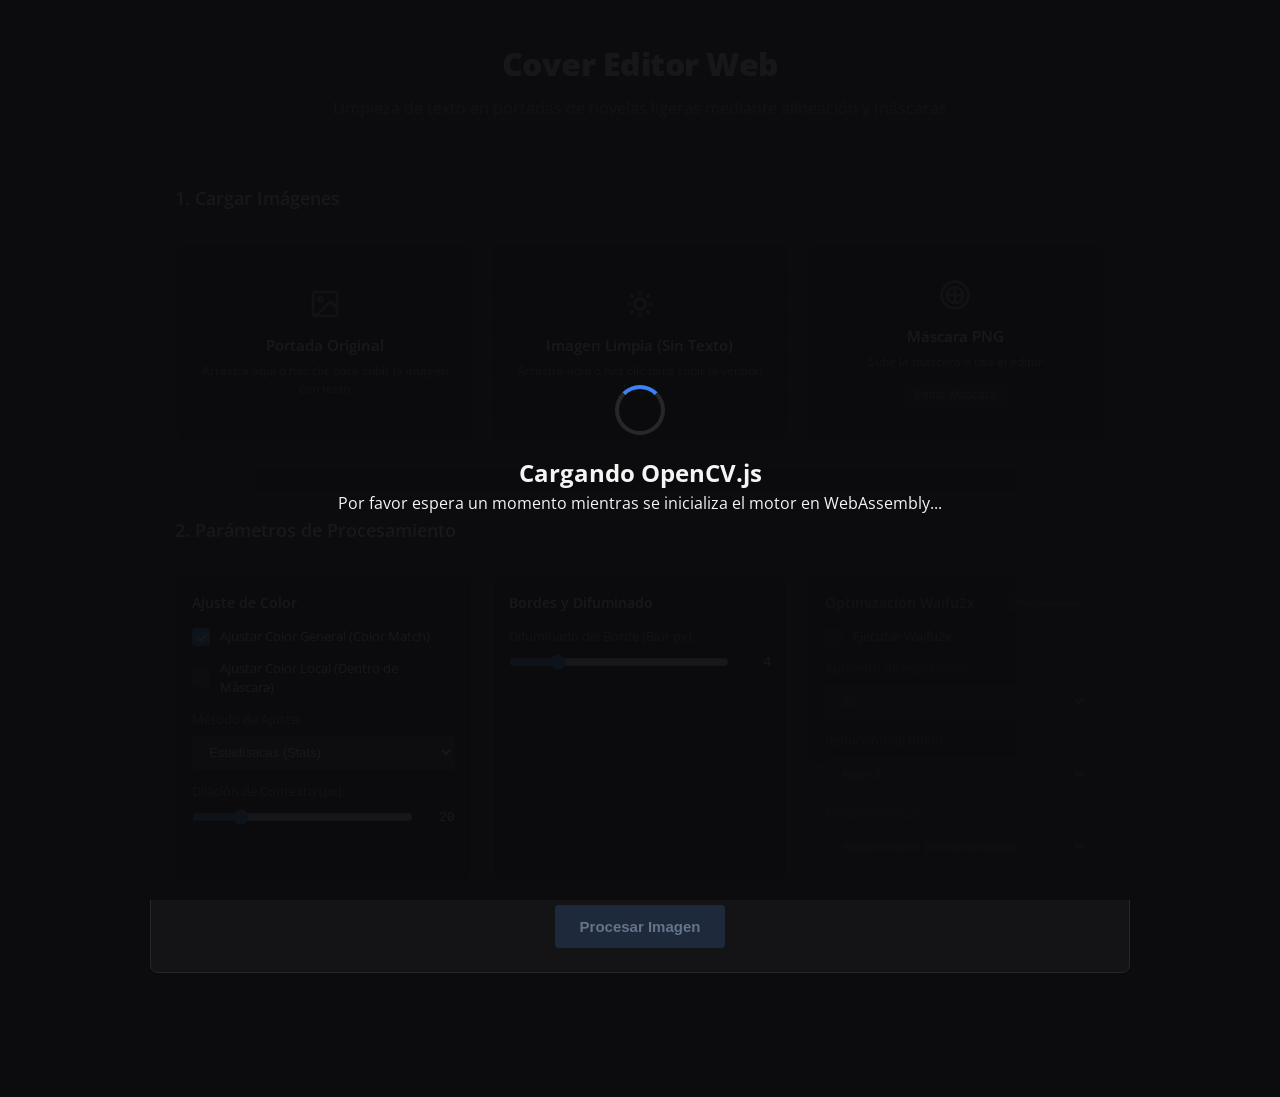
==== index.html @ 7780f663 "Se crea versión web de la herramienta" ====
<!DOCTYPE html>
<html lang="es">
<head>
    <meta charset="UTF-8">
    <meta name="viewport" content="width=device-width, initial-scale=1.0">
    <title>Cover Editor - Limpiador de Portadas</title>
    <link rel="preconnect" href="https://fonts.googleapis.com">
    <link rel="preconnect" href="https://fonts.gstatic.com" crossorigin>
    <link href="https://fonts.googleapis.com/css2?family=Open+Sans:wght@300;400;500;600;700;800&display=swap" rel="stylesheet">
    <link rel="stylesheet" href="style.css">
</head>
<body>
    <!-- Pantalla de Carga de OpenCV.js -->
    <div id="loading-overlay" class="overlay">
        <div class="loader-content">
            <div class="spinner"></div>
            <h2>Cargando OpenCV.js</h2>
            <p>Por favor espera un momento mientras se inicializa el motor en WebAssembly...</p>
        </div>
    </div>

    <!-- Contenedor Principal -->
    <div class="main-container">
        <header>
            <h1>Cover Editor Web</h1>
            <p class="subtitle">Limpieza de texto en portadas de novelas ligeras mediante alineación y máscaras</p>
        </header>

        <!-- Sección de Entrada: Archivos -->
        <section class="section card">
            <h2 class="section-title">1. Cargar Imágenes</h2>
            <div class="dropzones-container">
                <!-- Dropzone Cover Original -->
                <div class="dropzone" id="dz-cover">
                    <input type="file" id="input-cover" accept="image/*" class="file-input">
                    <div class="dz-message">
                        <span class="icon">
                            <svg class="svg-icon"><use href="/icons.svg#icon-cover"></use></svg>
                        </span>
                        <h3>Portada Original</h3>
                        <p>Arrastra aquí o haz clic para subir la imagen con texto</p>
                    </div>
                    <div class="dz-preview" id="preview-cover"></div>
                    <button type="button" class="btn-remove-file" title="Eliminar imagen" style="display: none;">
                        <svg class="svg-icon-sm"><use href="/icons.svg#icon-trash"></use></svg>
                    </button>
                </div>

                <!-- Dropzone Imagen Limpia -->
                <div class="dropzone" id="dz-clean">
                    <input type="file" id="input-clean" accept="image/*" class="file-input">
                    <div class="dz-message">
                        <span class="icon">
                            <svg class="svg-icon"><use href="/icons.svg#icon-clean"></use></svg>
                        </span>
                        <h3>Imagen Limpia (Sin Texto)</h3>
                        <p>Arrastra aquí o haz clic para subir la versión limpia</p>
                    </div>
                    <div class="dz-preview" id="preview-clean"></div>
                    <button type="button" class="btn-remove-file" title="Eliminar imagen" style="display: none;">
                        <svg class="svg-icon-sm"><use href="/icons.svg#icon-trash"></use></svg>
                    </button>
                </div>

                <!-- Dropzone Máscara -->
                <div class="dropzone" id="dz-mask">
                    <input type="file" id="input-mask" accept="image/*" class="file-input">
                    <div class="dz-message">
                        <span class="icon">
                            <svg class="svg-icon"><use href="/icons.svg#icon-mask"></use></svg>
                        </span>
                        <h3>Máscara PNG</h3>
                        <p>Sube la máscara o usa el editor</p>
                        <button type="button" id="btn-paint-mask" class="btn btn-secondary btn-sm" disabled>Pintar Máscara</button>
                    </div>
                    <div class="dz-preview" id="preview-mask"></div>
                    <button type="button" class="btn-remove-file" title="Eliminar máscara" style="display: none;">
                        <svg class="svg-icon-sm"><use href="/icons.svg#icon-trash"></use></svg>
                    </button>
                </div>
            </div>
        </section>

        <!-- Sección de Parámetros -->
        <section class="section card">
            <h2 class="section-title">2. Parámetros de Procesamiento</h2>
            <div class="parameters-grid">
                
                <!-- Ajuste de Color -->
                <div class="param-group">
                    <h3>Ajuste de Color</h3>
                    <div class="control-row">
                        <label class="checkbox-container">
                            <input type="checkbox" id="param-color-match" checked>
                            <span class="checkmark"></span>
                            Ajustar Color General (Color Match)
                        </label>
                    </div>
                    <div class="control-row">
                        <label class="checkbox-container">
                            <input type="checkbox" id="param-color-local">
                            <span class="checkmark"></span>
                            Ajustar Color Local (Dentro de Máscara)
                        </label>
                    </div>
                    <div class="control-row">
                        <label for="param-method">Método de Ajuste:</label>
                        <select id="param-method">
                            <option value="stats" selected>Estadísticas (Stats)</option>
                            <option value="reinhard">Reinhard (Espacio Lab)</option>
                            <option value="lut">LUT (Histogram Matching)</option>
                        </select>
                    </div>
                    <div class="control-row">
                        <label for="param-dilate">Dilación de Contexto (px):</label>
                        <div class="slider-val-container">
                            <input type="range" id="param-dilate" min="0" max="100" value="20">
                            <span class="slider-value" id="val-dilate">20</span>
                        </div>
                    </div>
                </div>

                <!-- Fusión y Difuminado -->
                <div class="param-group">
                    <h3>Bordes y Difuminado</h3>
                    <div class="control-row">
                        <label for="param-blur">Difuminado del Borde (Blur px):</label>
                        <div class="slider-val-container">
                            <input type="range" id="param-blur" min="0" max="20" step="0.5" value="4">
                            <span class="slider-value" id="val-blur">4</span>
                        </div>
                    </div>
                </div>

                <!-- Waifu2x (Deshabilitado) -->
                <div class="param-group disabled-group">
                    <div class="group-header">
                        <h3>Optimización Waifu2x</h3>
                        <span class="badge">Próximamente</span>
                    </div>
                    <div class="control-row">
                        <label class="checkbox-container disabled">
                            <input type="checkbox" id="param-waifu2x" disabled>
                            <span class="checkmark"></span>
                            Ejecutar Waifu2x
                        </label>
                    </div>
                    <div class="control-row">
                        <label for="param-waifu2x-scale" class="disabled">Aumento de resolución:</label>
                        <select id="param-waifu2x-scale" disabled>
                            <option value="none">Ninguno</option>
                            <option value="2x" selected>2x</option>
                            <option value="4x">4x</option>
                        </select>
                    </div>
                    <div class="control-row">
                        <label for="param-waifu2x-noise" class="disabled">Reducción de Ruido:</label>
                        <select id="param-waifu2x-noise" disabled>
                            <option value="none">Ninguno</option>
                            <option value="1">Nivel 1</option>
                            <option value="2" selected>Nivel 2</option>
                            <option value="3">Nivel 3</option>
                        </select>
                    </div>
                    <div class="control-row">
                        <label for="param-waifu2x-model" class="disabled">Modelo Waifu2x:</label>
                        <select id="param-waifu2x-model" disabled>
                            <option value="cunet" selected>models-cunet (Recomendado)</option>
                            <option value="upconv">models-upconv_7_anime</option>
                        </select>
                    </div>
                </div>

            </div>

            <!-- Consola de Progreso / Mensajes -->
            <div id="console-output" class="console-box" style="display: none;"></div>

            <!-- Botón Procesar -->
            <div class="action-container">
                <button type="button" id="btn-process" class="btn btn-primary btn-large" disabled>Procesar Imagen</button>
            </div>
        </section>

        <!-- Sección del Resultado -->
        <section class="section card" id="section-result" style="display: none;">
            <h2 class="section-title">3. Comparación y Descarga</h2>
            
            <div class="result-actions">
                <button type="button" id="btn-reset-view" class="btn btn-secondary btn-sm">
                    <svg class="svg-icon-sm" style="margin-right: 4px;"><use href="/icons.svg#icon-reset"></use></svg>Restablecer Vista
                </button>
                <a id="btn-download" class="btn btn-success" download="portada_limpia.jpg">
                    <svg class="svg-icon-sm" style="margin-right: 6px;"><use href="/icons.svg#icon-download"></use></svg>Descargar Resultado
                </a>
            </div>

            <div class="viewer-instructions">
                <span><svg class="svg-icon-sm" style="margin-right: 4px; vertical-align: middle;"><use href="/icons.svg#icon-info"></use></svg> Usa la rueda del mouse para hacer <strong>Zoom</strong> y arrastra con el clic izquierdo para mover la imagen. Arrastra la barra central para comparar.</span>
            </div>

            <!-- Contenedor del visor deslizante con zoom -->
            <div class="compare-viewer-outer">
                <div class="compare-viewer" id="compare-viewer">
                    <div class="viewer-pan-zoom" id="viewer-pan-zoom">
                        <!-- Imagen Original (Base) -->
                        <img id="img-result-before" src="" alt="Original">
                        <!-- Imagen Limpia (Capa Superior Deslizable) -->
                        <img id="img-result-after" src="" alt="Resultado">
                    </div>
                    <!-- Barra de deslizamiento central (Estática) -->
                    <div class="compare-handle" id="compare-handle">
                        <div class="handle-line"></div>
                        <div class="handle-button">↔</div>
                    </div>
                </div>
            </div>
        </section>
    </div>

    <!-- MODAL: Editor de Máscara -->
    <div id="mask-modal" class="modal">
        <div class="modal-content">
            <div class="modal-header">
                <h2>Dibujar Máscara de Limpieza</h2>
                <span class="close-modal" id="modal-close">&times;</span>
            </div>
            <div class="modal-body">
                <p class="modal-tip">Pinta con color blanco sólido sobre las letras o áreas que deseas eliminar. El resto del arte original se conservará intacto.</p>
                
                <!-- Controles del editor -->
                <div class="editor-controls">
                    <div class="control-row">
                        <button type="button" id="editor-tool-brush" class="btn btn-primary btn-sm active">
                            <svg class="svg-icon-sm" style="margin-right: 4px;"><use href="/icons.svg#icon-brush"></use></svg>Pincel
                        </button>
                        <button type="button" id="editor-tool-eraser" class="btn btn-secondary btn-sm">
                            <svg class="svg-icon-sm" style="margin-right: 4px;"><use href="/icons.svg#icon-eraser"></use></svg>Borrador
                        </button>
                        <button type="button" id="editor-tool-pan" class="btn btn-secondary btn-sm">
                            <svg class="svg-icon-sm" style="margin-right: 4px;"><use href="/icons.svg#icon-pan"></use></svg>Mover
                        </button>
                        <button type="button" id="editor-clear" class="btn btn-danger btn-sm">
                            <svg class="svg-icon-sm" style="margin-right: 4px;"><use href="/icons.svg#icon-trash"></use></svg>Limpiar Todo
                        </button>
                    </div>
                    
                    <div class="control-row brush-size-control">
                        <label for="editor-brush-size">Tamaño: </label>
                        <input type="range" id="editor-brush-size" min="2" max="100" value="20">
                        <span id="editor-val-brush-size">20</span>px
                        <div class="brush-preview-container">
                            <div class="brush-preview-circle" id="brush-preview"></div>
                        </div>

                        <label for="editor-opacity" style="margin-left: 20px;">Opacidad: </label>
                        <input type="range" id="editor-opacity" min="0.1" max="1.0" step="0.05" value="0.7">
                        <span id="editor-val-opacity">0.7</span>
                    </div>
                </div>

                <!-- Canvas del editor -->
                <div class="editor-canvas-container">
                    <div class="canvas-wrapper">
                        <!-- Canvas base que dibuja la imagen de fondo original -->
                        <canvas id="editor-bg-canvas"></canvas>
                        <!-- Canvas superior donde se pinta la máscara -->
                        <canvas id="editor-paint-canvas"></canvas>
                    </div>
                </div>
            </div>
            <div class="modal-footer">
                <button type="button" id="editor-cancel" class="btn btn-secondary">Cancelar</button>
                <button type="button" id="editor-save" class="btn btn-success">Guardar Máscara</button>
            </div>
        </div>
    </div>

    <!-- OpenCV.js asíncrono -->
    <script async src="https://docs.opencv.org/4.x/opencv.js" onload="onOpenCvReady();" onerror="onOpenCvError();"></script>
    <script src="app.js"></script>
</body>
</html>
---- style.css ----
/* Estilos Generales - Cover Editor Web */

:root {
    --bg-color: #0c0c0e;
    --bg-darker: #09090b;
    --bg-hover: #121214;
    --card-bg: #141417;
    --border-color: #27272a;
    --text-color: #f4f4f5;
    --text-muted: #8b8b93;
    --primary-color: #3b82f6;
    --primary-hover: #2563eb;
    --secondary-color: #27272a;
    --secondary-hover: #3f3f46;
    --success-color: #15803d;
    --success-hover: #166534;
    --danger-color: #b91c1c;
    --danger-hover: #991b1b;
    
    --white: #ffffff;
    --black: #000000;
    --disabled-bg: #1e293b;
    --disabled-text: #64748b;
    --console-color: #10b981;
    --primary-light: rgba(59, 130, 246, 0.05);
}

* {
    box-sizing: border-box;
    margin: 0;
    padding: 0;
}

body {
    background-color: var(--bg-color);
    color: var(--text-color);
    font-family: 'Open Sans', sans-serif;
    line-height: 1.5;
    padding-bottom: 60px;
}

/* Contenedor Principal (Centrado en PC, sin media queries ni clamp) */
.main-container {
    width: 1000px;
    margin: 0 auto;
    padding: 40px 10px;
}

header {
    text-align: center;
    margin-bottom: 40px;
}

header h1 {
    font-size: 32px;
    font-weight: 800;
    letter-spacing: -0.5px;
    margin-bottom: 8px;
}

.subtitle {
    color: var(--text-muted);
    font-size: 16px;
}

/* Tarjetas y Secciones */
.card {
    background-color: var(--card-bg);
    border: 1px solid var(--border-color);
    border-radius: 8px;
    padding: 24px;
    margin-bottom: 24px;
}

.section-title {
    font-size: 18px;
    font-weight: 600;
    margin-bottom: 20px;
    border-bottom: 1px solid var(--border-color);
    padding-bottom: 10px;
}

/* Dropzones de carga */
.dropzones-container {
    display: flex;
    gap: 16px;
}

.dropzone {
    flex: 1;
    height: 200px;
    border: 2px dashed var(--border-color);
    border-radius: 8px;
    position: relative;
    cursor: pointer;
    display: flex;
    flex-direction: column;
    align-items: center;
    justify-content: center;
    transition: border-color 0.2s, background-color 0.2s;
    background-color: var(--bg-darker);
    overflow: hidden;
}

.dropzone:hover {
    border-color: var(--primary-color);
    background-color: var(--bg-hover);
}

.dropzone.dragover {
    border-color: var(--primary-color);
    background-color: var(--primary-light);
}

.file-input {
    display: none;
}

.btn-remove-file {
    position: absolute;
    top: 8px;
    right: 8px;
    z-index: 10;
    background-color: var(--danger-color);
    border: none;
    border-radius: 4px;
    width: 28px;
    height: 28px;
    display: flex;
    align-items: center;
    justify-content: center;
    cursor: pointer;
    color: var(--white);
    transition: background-color 0.2s, transform 0.1s;
    box-shadow: 0 2px 6px rgba(0,0,0,0.5);
}

.btn-remove-file:hover {
    background-color: var(--danger-hover);
    transform: scale(1.05);
}

.btn-remove-file:active {
    transform: scale(0.95);
}

.svg-icon {
    width: 32px;
    height: 32px;
    display: inline-block;
    stroke: currentColor;
    fill: none;
}

.svg-icon-sm {
    width: 14px;
    height: 14px;
    display: inline-block;
    stroke: currentColor;
    fill: none;
    vertical-align: middle;
}

.dz-message {
    text-align: center;
    padding: 20px;
    pointer-events: none;
    z-index: 1;
}

.dz-message .icon {
    display: block;
    margin-bottom: 8px;
    color: var(--text-muted);
}

.dz-message h3 {
    font-size: 15px;
    font-weight: 600;
    margin-bottom: 6px;
}

.dz-message p {
    font-size: 12px;
    color: var(--text-muted);
}

.dz-message button {
    pointer-events: auto;
    margin-top: 12px;
}

.dz-preview {
    position: absolute;
    top: 0;
    left: 0;
    width: 100%;
    height: 100%;
    display: none;
    background-color: var(--black);
    z-index: 3;
}

.dz-preview img {
    width: 100%;
    height: 100%;
    object-fit: contain;
}

/* Parámetros */
.parameters-grid {
    display: flex;
    gap: 20px;
}

.param-group {
    flex: 1;
    border: 1px solid var(--border-color);
    border-radius: 6px;
    padding: 16px;
    background-color: var(--bg-darker);
}

.param-group h3 {
    font-size: 14px;
    font-weight: 600;
    margin-bottom: 14px;
    color: var(--text-color);
}

.param-group.disabled-group {
    opacity: 0.5;
}

.group-header {
    display: flex;
    justify-content: space-between;
    align-items: center;
    margin-bottom: 14px;
}

.group-header h3 {
    margin-bottom: 0;
}

.badge {
    background-color: var(--secondary-color);
    color: var(--text-muted);
    font-size: 10px;
    padding: 2px 6px;
    border-radius: 4px;
    font-weight: 500;
}

.control-row {
    margin-bottom: 12px;
}

.control-row:last-child {
    margin-bottom: 0;
}

.control-row label {
    display: block;
    font-size: 13px;
    margin-bottom: 6px;
    color: var(--text-muted);
}

.control-row label.disabled {
    cursor: not-allowed;
}

.control-row select,
.control-row input[type="text"] {
    width: 100%;
    background-color: var(--secondary-color);
    border: 1px solid var(--border-color);
    color: var(--text-color);
    padding: 8px 12px;
    border-radius: 4px;
    font-size: 13px;
    outline: none;
}

.control-row select:focus,
.control-row input[type="text"]:focus {
    border-color: var(--primary-color);
}

.slider-val-container {
    display: flex;
    align-items: center;
    gap: 12px;
}

.slider-val-container input[type="range"] {
    flex: 1;
    accent-color: var(--primary-color);
}

.slider-value {
    font-family: monospace;
    font-size: 13px;
    width: 30px;
    text-align: right;
}

/* Checkbox Personalizado */
.checkbox-container {
    display: flex;
    align-items: center;
    position: relative;
    padding-left: 28px;
    cursor: pointer;
    font-size: 13px;
    user-select: none;
    color: var(--text-color) !important;
}

.checkbox-container input {
    position: absolute;
    opacity: 0;
    cursor: pointer;
    height: 0;
    width: 0;
}

.checkmark {
    position: absolute;
    top: 50%;
    transform: translateY(-50%);
    left: 0;
    height: 18px;
    width: 18px;
    background-color: var(--secondary-color);
    border: 1px solid var(--border-color);
    border-radius: 4px;
}

.checkbox-container:hover input ~ .checkmark {
    background-color: var(--secondary-hover);
}

.checkbox-container input:checked ~ .checkmark {
    background-color: var(--primary-color);
    border-color: var(--primary-color);
}

.checkmark:after {
    content: "";
    position: absolute;
    display: none;
}

.checkbox-container input:checked ~ .checkmark:after {
    display: block;
}

.checkbox-container .checkmark:after {
    left: 6px;
    top: 2px;
    width: 4px;
    height: 8px;
    border: solid var(--white);
    border-width: 0 2px 2px 0;
    transform: rotate(45deg);
}

.checkbox-container.disabled {
    cursor: not-allowed;
}

/* Botones */
.btn {
    display: inline-flex;
    align-items: center;
    justify-content: center;
    padding: 8px 16px;
    font-size: 13px;
    font-weight: 500;
    border-radius: 4px;
    border: 1px solid transparent;
    cursor: pointer;
    text-decoration: none;
    transition: background-color 0.2s;
}

.btn-sm {
    padding: 4px 10px;
    font-size: 12px;
}

.btn-large {
    padding: 12px 24px;
    font-size: 15px;
    font-weight: 600;
}

.btn-primary {
    background-color: var(--primary-color);
    color: var(--white);
}

.btn-primary:hover:not(:disabled) {
    background-color: var(--primary-hover);
}

.btn-primary:disabled {
    background-color: var(--disabled-bg);
    color: var(--disabled-text);
    cursor: not-allowed;
}

.btn-secondary {
    background-color: var(--secondary-color);
    color: var(--text-color);
    border-color: var(--border-color);
}

.btn-secondary:hover:not(:disabled) {
    background-color: var(--secondary-hover);
}

.btn-secondary:disabled {
    opacity: 0.5;
    cursor: not-allowed;
}

.btn-success {
    background-color: var(--success-color);
    color: var(--white);
}

.btn-success:hover {
    background-color: var(--success-hover);
}

.btn-danger {
    background-color: var(--danger-color);
    color: var(--white);
}

.btn-danger:hover {
    background-color: var(--danger-hover);
}

.action-container {
    text-align: center;
    margin-top: 24px;
}

/* Consola */
.console-box {
    margin-top: 20px;
    background-color: var(--bg-darker);
    border: 1px solid var(--border-color);
    border-radius: 6px;
    padding: 12px;
    font-family: monospace;
    font-size: 12px;
    color: var(--console-color);
    max-height: 150px;
    overflow-y: auto;
    white-space: pre-wrap;
    text-align: left;
}

/* Pantalla de carga y Modales */
.overlay {
    position: fixed;
    top: 0;
    left: 0;
    width: 100vw;
    height: 100vh;
    background-color: rgba(12, 12, 14, 0.95);
    z-index: 1000;
    display: flex;
    align-items: center;
    justify-content: center;
}

.loader-content {
    text-align: center;
}

.spinner {
    width: 50px;
    height: 50px;
    border: 4px solid var(--border-color);
    border-top: 4px solid var(--primary-color);
    border-radius: 50%;
    animation: spin 1s linear infinite;
    margin: 0 auto 20px auto;
}

@keyframes spin {
    0% { transform: rotate(0deg); }
    100% { transform: rotate(360deg); }
}

/* Modal del editor */
.modal {
    display: none;
    position: fixed;
    top: 0;
    left: 0;
    width: 100vw;
    height: 100vh;
    background-color: rgba(12, 12, 14, 0.9);
    z-index: 100;
    align-items: center;
    justify-content: center;
}

.modal-content {
    background-color: var(--card-bg);
    border: 1px solid var(--border-color);
    border-radius: 8px;
    width: 900px;
    max-height: 90vh;
    display: flex;
    flex-direction: column;
    box-shadow: 0 20px 25px -5px rgba(0, 0, 0, 0.5);
}

.modal-header {
    padding: 16px 24px;
    border-bottom: 1px solid var(--border-color);
    display: flex;
    justify-content: space-between;
    align-items: center;
}

.modal-header h2 {
    font-size: 18px;
    font-weight: 600;
}

.close-modal {
    font-size: 24px;
    color: var(--text-muted);
    cursor: pointer;
}

.close-modal:hover {
    color: var(--text-color);
}

.modal-body {
    padding: 20px;
    overflow-y: auto;
    display: flex;
    flex-direction: column;
    gap: 16px;
    align-items: center;
}

.modal-tip {
    font-size: 13px;
    color: var(--text-muted);
    align-self: flex-start;
}

.editor-controls {
    display: flex;
    justify-content: space-between;
    width: 100%;
    align-items: center;
    background-color: var(--bg-darker);
    padding: 12px;
    border-radius: 6px;
    border: 1px solid var(--border-color);
}

.btn-sm.active {
    background-color: var(--primary-color);
    color: var(--white);
    border-color: var(--primary-color);
}

.brush-size-control {
    display: flex;
    align-items: center;
    gap: 10px;
    font-size: 13px;
}

.brush-size-control input[type="range"] {
    width: 120px;
    accent-color: var(--primary-color);
}

.brush-preview-container {
    width: 50px;
    height: 50px;
    display: flex;
    align-items: center;
    justify-content: center;
    flex-shrink: 0;
    border: 1px solid var(--border-color);
    border-radius: 4px;
    background-color: var(--bg-darker);
}

.brush-preview-circle {
    border-radius: 50%;
    background-color: rgba(255, 255, 255, 0.45);
    border: 1px solid var(--white);
}

.editor-canvas-container {
    width: 100%;
    height: 450px;
    background-color: var(--black);
    border-radius: 6px;
    border: 1px solid var(--border-color);
    overflow: hidden;
    position: relative;
    cursor: crosshair;
}

.canvas-wrapper {
    position: absolute;
    top: 0;
    left: 0;
    transform-origin: 0 0;
}

.canvas-wrapper canvas {
    display: block;
}

#editor-bg-canvas {
    position: relative;
    z-index: 1;
}

#editor-paint-canvas {
    position: absolute;
    top: 0;
    left: 0;
    z-index: 2;
    opacity: 0.55; /* Hace que el trazo blanco pintado sea semitransparente sobre la original */
}

.modal-footer {
    padding: 16px 24px;
    border-top: 1px solid var(--border-color);
    display: flex;
    justify-content: flex-end;
    gap: 12px;
}

/* Visor Deslizante con Zoom */
.result-actions {
    display: flex;
    justify-content: space-between;
    align-items: center;
    margin-bottom: 12px;
}

.viewer-instructions {
    font-size: 12px;
    color: var(--text-muted);
    margin-bottom: 16px;
}

.compare-viewer-outer {
    width: 100%;
    background-color: var(--black);
    border-radius: 8px;
    border: 1px solid var(--border-color);
    overflow: hidden;
}

.compare-viewer {
    position: relative;
    width: 100%;
    height: 550px; /* Altura fija para el visor */
    overflow: hidden;
    cursor: grab;
}

.compare-viewer:active {
    cursor: grabbing;
}

.viewer-pan-zoom {
    position: absolute;
    width: 100%;
    height: 100%;
    transform-origin: 0 0;
}

#img-result-before {
    position: absolute;
    top: 0;
    left: 0;
    width: 100%;
    height: 100%;
    object-fit: contain;
    user-select: none;
    pointer-events: none;
}

#img-result-after {
    position: absolute;
    top: 0;
    left: 0;
    width: 100%;
    height: 100%;
    object-fit: contain;
    user-select: none;
    pointer-events: none;
    clip-path: inset(0 0 0 50%);
}

.compare-handle {
    position: absolute;
    top: 0;
    bottom: 0;
    left: 50%;
    width: 4px;
    background-color: var(--white);
    cursor: ew-resize;
    z-index: 10;
    transform: translateX(-50%);
    box-shadow: 0 0 10px rgba(0, 0, 0, 0.8);
}

.handle-line {
    width: 100%;
    height: 100%;
}

.handle-button {
    position: absolute;
    top: 50%;
    left: 50%;
    transform: translate(-50%, -50%);
    width: 40px;
    height: 40px;
    border-radius: 50%;
    background-color: var(--white);
    color: var(--bg-color);
    display: flex;
    align-items: center;
    justify-content: center;
    font-size: 18px;
    font-weight: bold;
    box-shadow: 0 4px 10px rgba(0, 0, 0, 0.4);
    user-select: none;
    pointer-events: none;
    transition: transform 0.1s;
}

#editor-brush-cursor {
    position: absolute;
    pointer-events: none;
    border: 1px dashed var(--white);
    border-radius: 50%;
    background-color: rgba(255, 255, 255, 0.25);
    box-shadow: 0 0 4px rgba(0, 0, 0, 0.5);
    z-index: 100;
    display: none;
    transform: translate(-50%, -50%);
}
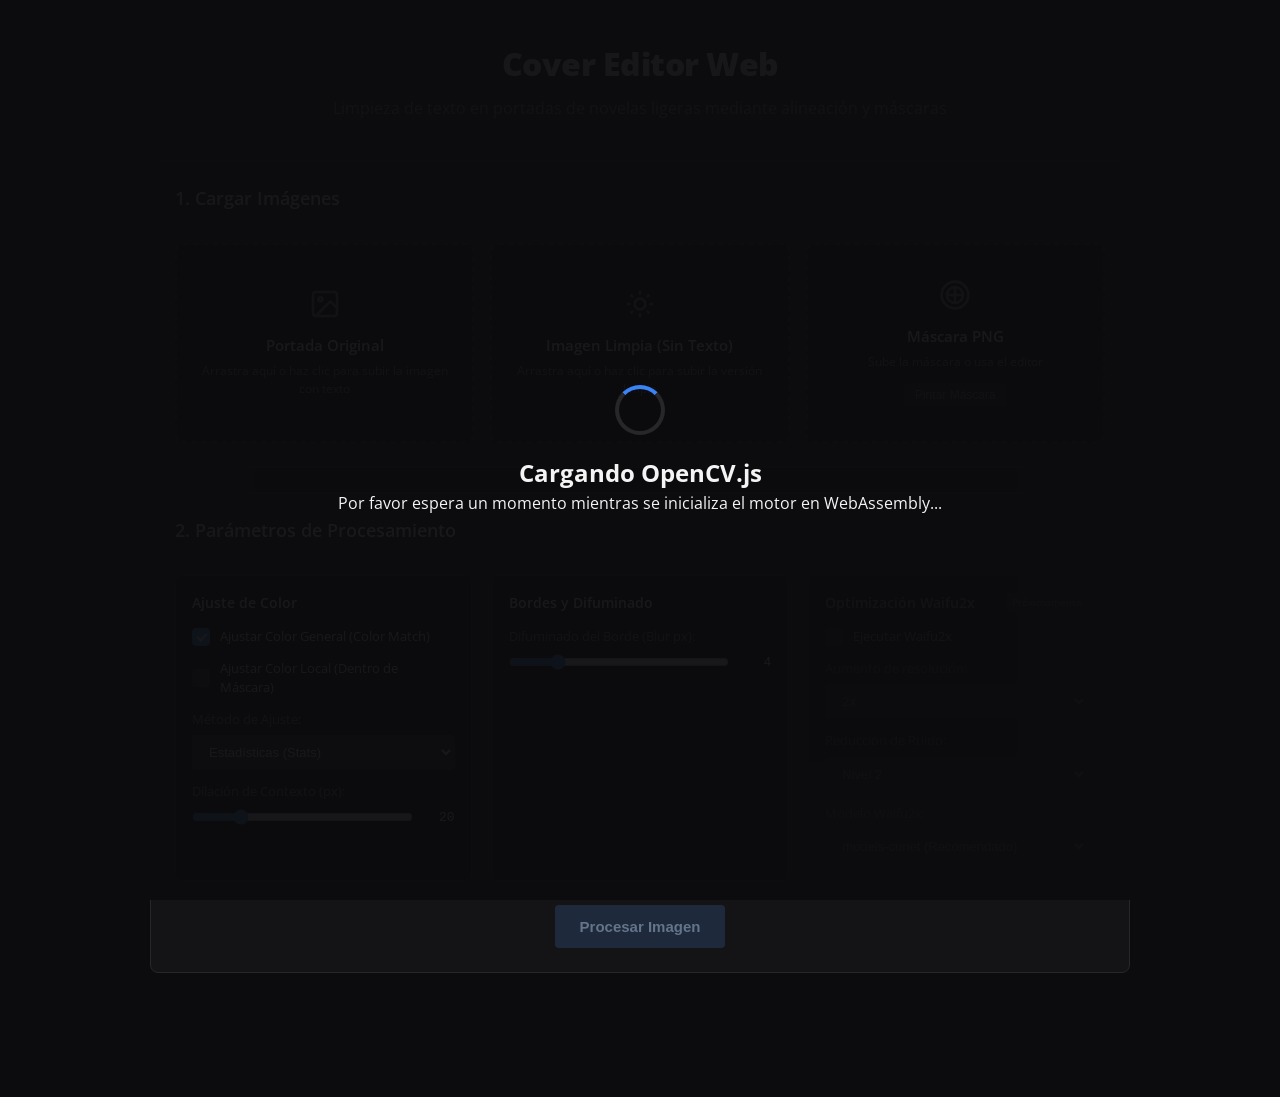
==== commit b6d44322: "Se arreglan y agregan varias cosas respecto al editor de la mascara" ====
--- a/index.html
+++ b/index.html
@@ -1,283 +1,486 @@
-<!DOCTYPE html>
+<!doctype html>
 <html lang="es">
-<head>
-    <meta charset="UTF-8">
-    <meta name="viewport" content="width=device-width, initial-scale=1.0">
+  <head>
+    <meta charset="UTF-8" />
+    <meta name="viewport" content="width=device-width, initial-scale=1.0" />
     <title>Cover Editor - Limpiador de Portadas</title>
-    <link rel="preconnect" href="https://fonts.googleapis.com">
-    <link rel="preconnect" href="https://fonts.gstatic.com" crossorigin>
-    <link href="https://fonts.googleapis.com/css2?family=Open+Sans:wght@300;400;500;600;700;800&display=swap" rel="stylesheet">
-    <link rel="stylesheet" href="style.css">
-</head>
-<body>
+    <link rel="preconnect" href="https://fonts.googleapis.com" />
+    <link rel="preconnect" href="https://fonts.gstatic.com" crossorigin />
+    <link
+      href="https://fonts.googleapis.com/css2?family=Open+Sans:wght@300;400;500;600;700;800&display=swap"
+      rel="stylesheet"
+    />
+    <link rel="stylesheet" href="style.css" />
+  </head>
+  <body>
     <!-- Pantalla de Carga de OpenCV.js -->
     <div id="loading-overlay" class="overlay">
-        <div class="loader-content">
-            <div class="spinner"></div>
-            <h2>Cargando OpenCV.js</h2>
-            <p>Por favor espera un momento mientras se inicializa el motor en WebAssembly...</p>
-        </div>
+      <div class="loader-content">
+        <div class="spinner"></div>
+        <h2>Cargando OpenCV.js</h2>
+        <p>
+          Por favor espera un momento mientras se inicializa el motor en
+          WebAssembly...
+        </p>
+      </div>
     </div>
 
     <!-- Contenedor Principal -->
     <div class="main-container">
-        <header>
-            <h1>Cover Editor Web</h1>
-            <p class="subtitle">Limpieza de texto en portadas de novelas ligeras mediante alineación y máscaras</p>
-        </header>
-
-        <!-- Sección de Entrada: Archivos -->
-        <section class="section card">
-            <h2 class="section-title">1. Cargar Imágenes</h2>
-            <div class="dropzones-container">
-                <!-- Dropzone Cover Original -->
-                <div class="dropzone" id="dz-cover">
-                    <input type="file" id="input-cover" accept="image/*" class="file-input">
-                    <div class="dz-message">
-                        <span class="icon">
-                            <svg class="svg-icon"><use href="/icons.svg#icon-cover"></use></svg>
-                        </span>
-                        <h3>Portada Original</h3>
-                        <p>Arrastra aquí o haz clic para subir la imagen con texto</p>
-                    </div>
-                    <div class="dz-preview" id="preview-cover"></div>
-                    <button type="button" class="btn-remove-file" title="Eliminar imagen" style="display: none;">
-                        <svg class="svg-icon-sm"><use href="/icons.svg#icon-trash"></use></svg>
-                    </button>
-                </div>
-
-                <!-- Dropzone Imagen Limpia -->
-                <div class="dropzone" id="dz-clean">
-                    <input type="file" id="input-clean" accept="image/*" class="file-input">
-                    <div class="dz-message">
-                        <span class="icon">
-                            <svg class="svg-icon"><use href="/icons.svg#icon-clean"></use></svg>
-                        </span>
-                        <h3>Imagen Limpia (Sin Texto)</h3>
-                        <p>Arrastra aquí o haz clic para subir la versión limpia</p>
-                    </div>
-                    <div class="dz-preview" id="preview-clean"></div>
-                    <button type="button" class="btn-remove-file" title="Eliminar imagen" style="display: none;">
-                        <svg class="svg-icon-sm"><use href="/icons.svg#icon-trash"></use></svg>
-                    </button>
-                </div>
-
-                <!-- Dropzone Máscara -->
-                <div class="dropzone" id="dz-mask">
-                    <input type="file" id="input-mask" accept="image/*" class="file-input">
-                    <div class="dz-message">
-                        <span class="icon">
-                            <svg class="svg-icon"><use href="/icons.svg#icon-mask"></use></svg>
-                        </span>
-                        <h3>Máscara PNG</h3>
-                        <p>Sube la máscara o usa el editor</p>
-                        <button type="button" id="btn-paint-mask" class="btn btn-secondary btn-sm" disabled>Pintar Máscara</button>
-                    </div>
-                    <div class="dz-preview" id="preview-mask"></div>
-                    <button type="button" class="btn-remove-file" title="Eliminar máscara" style="display: none;">
-                        <svg class="svg-icon-sm"><use href="/icons.svg#icon-trash"></use></svg>
-                    </button>
-                </div>
-            </div>
-        </section>
-
-        <!-- Sección de Parámetros -->
-        <section class="section card">
-            <h2 class="section-title">2. Parámetros de Procesamiento</h2>
-            <div class="parameters-grid">
-                
-                <!-- Ajuste de Color -->
-                <div class="param-group">
-                    <h3>Ajuste de Color</h3>
-                    <div class="control-row">
-                        <label class="checkbox-container">
-                            <input type="checkbox" id="param-color-match" checked>
-                            <span class="checkmark"></span>
-                            Ajustar Color General (Color Match)
-                        </label>
-                    </div>
-                    <div class="control-row">
-                        <label class="checkbox-container">
-                            <input type="checkbox" id="param-color-local">
-                            <span class="checkmark"></span>
-                            Ajustar Color Local (Dentro de Máscara)
-                        </label>
-                    </div>
-                    <div class="control-row">
-                        <label for="param-method">Método de Ajuste:</label>
-                        <select id="param-method">
-                            <option value="stats" selected>Estadísticas (Stats)</option>
-                            <option value="reinhard">Reinhard (Espacio Lab)</option>
-                            <option value="lut">LUT (Histogram Matching)</option>
-                        </select>
-                    </div>
-                    <div class="control-row">
-                        <label for="param-dilate">Dilación de Contexto (px):</label>
-                        <div class="slider-val-container">
-                            <input type="range" id="param-dilate" min="0" max="100" value="20">
-                            <span class="slider-value" id="val-dilate">20</span>
-                        </div>
-                    </div>
-                </div>
-
-                <!-- Fusión y Difuminado -->
-                <div class="param-group">
-                    <h3>Bordes y Difuminado</h3>
-                    <div class="control-row">
-                        <label for="param-blur">Difuminado del Borde (Blur px):</label>
-                        <div class="slider-val-container">
-                            <input type="range" id="param-blur" min="0" max="20" step="0.5" value="4">
-                            <span class="slider-value" id="val-blur">4</span>
-                        </div>
-                    </div>
-                </div>
-
-                <!-- Waifu2x (Deshabilitado) -->
-                <div class="param-group disabled-group">
-                    <div class="group-header">
-                        <h3>Optimización Waifu2x</h3>
-                        <span class="badge">Próximamente</span>
-                    </div>
-                    <div class="control-row">
-                        <label class="checkbox-container disabled">
-                            <input type="checkbox" id="param-waifu2x" disabled>
-                            <span class="checkmark"></span>
-                            Ejecutar Waifu2x
-                        </label>
-                    </div>
-                    <div class="control-row">
-                        <label for="param-waifu2x-scale" class="disabled">Aumento de resolución:</label>
-                        <select id="param-waifu2x-scale" disabled>
-                            <option value="none">Ninguno</option>
-                            <option value="2x" selected>2x</option>
-                            <option value="4x">4x</option>
-                        </select>
-                    </div>
-                    <div class="control-row">
-                        <label for="param-waifu2x-noise" class="disabled">Reducción de Ruido:</label>
-                        <select id="param-waifu2x-noise" disabled>
-                            <option value="none">Ninguno</option>
-                            <option value="1">Nivel 1</option>
-                            <option value="2" selected>Nivel 2</option>
-                            <option value="3">Nivel 3</option>
-                        </select>
-                    </div>
-                    <div class="control-row">
-                        <label for="param-waifu2x-model" class="disabled">Modelo Waifu2x:</label>
-                        <select id="param-waifu2x-model" disabled>
-                            <option value="cunet" selected>models-cunet (Recomendado)</option>
-                            <option value="upconv">models-upconv_7_anime</option>
-                        </select>
-                    </div>
-                </div>
-
-            </div>
-
-            <!-- Consola de Progreso / Mensajes -->
-            <div id="console-output" class="console-box" style="display: none;"></div>
-
-            <!-- Botón Procesar -->
-            <div class="action-container">
-                <button type="button" id="btn-process" class="btn btn-primary btn-large" disabled>Procesar Imagen</button>
-            </div>
-        </section>
-
-        <!-- Sección del Resultado -->
-        <section class="section card" id="section-result" style="display: none;">
-            <h2 class="section-title">3. Comparación y Descarga</h2>
-            
-            <div class="result-actions">
-                <button type="button" id="btn-reset-view" class="btn btn-secondary btn-sm">
-                    <svg class="svg-icon-sm" style="margin-right: 4px;"><use href="/icons.svg#icon-reset"></use></svg>Restablecer Vista
-                </button>
-                <a id="btn-download" class="btn btn-success" download="portada_limpia.jpg">
-                    <svg class="svg-icon-sm" style="margin-right: 6px;"><use href="/icons.svg#icon-download"></use></svg>Descargar Resultado
-                </a>
-            </div>
-
-            <div class="viewer-instructions">
-                <span><svg class="svg-icon-sm" style="margin-right: 4px; vertical-align: middle;"><use href="/icons.svg#icon-info"></use></svg> Usa la rueda del mouse para hacer <strong>Zoom</strong> y arrastra con el clic izquierdo para mover la imagen. Arrastra la barra central para comparar.</span>
-            </div>
-
-            <!-- Contenedor del visor deslizante con zoom -->
-            <div class="compare-viewer-outer">
-                <div class="compare-viewer" id="compare-viewer">
-                    <div class="viewer-pan-zoom" id="viewer-pan-zoom">
-                        <!-- Imagen Original (Base) -->
-                        <img id="img-result-before" src="" alt="Original">
-                        <!-- Imagen Limpia (Capa Superior Deslizable) -->
-                        <img id="img-result-after" src="" alt="Resultado">
-                    </div>
-                    <!-- Barra de deslizamiento central (Estática) -->
-                    <div class="compare-handle" id="compare-handle">
-                        <div class="handle-line"></div>
-                        <div class="handle-button">↔</div>
-                    </div>
-                </div>
-            </div>
-        </section>
+      <header>
+        <h1>Cover Editor Web</h1>
+        <p class="subtitle">
+          Limpieza de texto en portadas de novelas ligeras mediante alineación y
+          máscaras
+        </p>
+      </header>
+
+      <!-- Sección de Entrada: Archivos -->
+      <section class="section card">
+        <h2 class="section-title">1. Cargar Imágenes</h2>
+        <div class="dropzones-container">
+          <!-- Dropzone Cover Original -->
+          <div class="dropzone" id="dz-cover">
+            <input
+              type="file"
+              id="input-cover"
+              accept="image/*"
+              class="file-input"
+            />
+            <div class="dz-message">
+              <span class="icon">
+                <svg class="svg-icon">
+                  <use href="/icons.svg#icon-cover"></use>
+                </svg>
+              </span>
+              <h3>Portada Original</h3>
+              <p>Arrastra aquí o haz clic para subir la imagen con texto</p>
+            </div>
+            <div class="dz-preview" id="preview-cover"></div>
+            <button
+              type="button"
+              class="btn-remove-file"
+              title="Eliminar imagen"
+              style="display: none"
+            >
+              <svg class="svg-icon-sm">
+                <use href="/icons.svg#icon-trash"></use>
+              </svg>
+            </button>
+          </div>
+
+          <!-- Dropzone Imagen Limpia -->
+          <div class="dropzone" id="dz-clean">
+            <input
+              type="file"
+              id="input-clean"
+              accept="image/*"
+              class="file-input"
+            />
+            <div class="dz-message">
+              <span class="icon">
+                <svg class="svg-icon">
+                  <use href="/icons.svg#icon-clean"></use>
+                </svg>
+              </span>
+              <h3>Imagen Limpia (Sin Texto)</h3>
+              <p>Arrastra aquí o haz clic para subir la versión limpia</p>
+            </div>
+            <div class="dz-preview" id="preview-clean"></div>
+            <button
+              type="button"
+              class="btn-remove-file"
+              title="Eliminar imagen"
+              style="display: none"
+            >
+              <svg class="svg-icon-sm">
+                <use href="/icons.svg#icon-trash"></use>
+              </svg>
+            </button>
+          </div>
+
+          <!-- Dropzone Máscara -->
+          <div class="dropzone" id="dz-mask">
+            <input
+              type="file"
+              id="input-mask"
+              accept="image/*"
+              class="file-input"
+            />
+            <div class="dz-message">
+              <span class="icon">
+                <svg class="svg-icon">
+                  <use href="/icons.svg#icon-mask"></use>
+                </svg>
+              </span>
+              <h3>Máscara PNG</h3>
+              <p>Sube la máscara o usa el editor</p>
+              <button
+                type="button"
+                id="btn-paint-mask"
+                class="btn btn-secondary btn-sm"
+                disabled
+              >
+                Pintar Máscara
+              </button>
+            </div>
+            <div class="dz-preview" id="preview-mask"></div>
+            <button
+              type="button"
+              class="btn-edit-mask"
+              id="btn-edit-mask"
+              title="Editar máscara"
+              style="display: none"
+            >
+              <svg class="svg-icon-sm">
+                <use href="/icons.svg#icon-brush"></use>
+              </svg>
+            </button>
+            <button
+              type="button"
+              class="btn-remove-file"
+              title="Eliminar máscara"
+              style="display: none"
+            >
+              <svg class="svg-icon-sm">
+                <use href="/icons.svg#icon-trash"></use>
+              </svg>
+            </button>
+          </div>
+        </div>
+      </section>
+
+      <!-- Sección de Parámetros -->
+      <section class="section card">
+        <h2 class="section-title">2. Parámetros de Procesamiento</h2>
+        <div class="parameters-grid">
+          <!-- Ajuste de Color -->
+          <div class="param-group">
+            <h3>Ajuste de Color</h3>
+            <div class="control-row">
+              <label class="checkbox-container">
+                <input type="checkbox" id="param-color-match" checked />
+                <span class="checkmark"></span>
+                Ajustar Color General (Color Match)
+              </label>
+            </div>
+            <div class="control-row">
+              <label class="checkbox-container">
+                <input type="checkbox" id="param-color-local" />
+                <span class="checkmark"></span>
+                Ajustar Color Local (Dentro de Máscara)
+              </label>
+            </div>
+            <div class="control-row">
+              <label for="param-method">Método de Ajuste:</label>
+              <select id="param-method">
+                <option value="stats" selected>Estadísticas (Stats)</option>
+                <option value="reinhard">Reinhard (Espacio Lab)</option>
+                <option value="lut">LUT (Histogram Matching)</option>
+              </select>
+            </div>
+            <div class="control-row">
+              <label for="param-dilate">Dilación de Contexto (px):</label>
+              <div class="slider-val-container">
+                <input
+                  type="range"
+                  id="param-dilate"
+                  min="0"
+                  max="100"
+                  value="20"
+                />
+                <span class="slider-value" id="val-dilate">20</span>
+              </div>
+            </div>
+          </div>
+
+          <!-- Fusión y Difuminado -->
+          <div class="param-group">
+            <h3>Bordes y Difuminado</h3>
+            <div class="control-row">
+              <label for="param-blur">Difuminado del Borde (Blur px):</label>
+              <div class="slider-val-container">
+                <input
+                  type="range"
+                  id="param-blur"
+                  min="0"
+                  max="20"
+                  step="0.5"
+                  value="4"
+                />
+                <span class="slider-value" id="val-blur">4</span>
+              </div>
+            </div>
+          </div>
+
+          <!-- Waifu2x (Deshabilitado) -->
+          <div class="param-group disabled-group">
+            <div class="group-header">
+              <h3>Optimización Waifu2x</h3>
+              <span class="badge">Próximamente</span>
+            </div>
+            <div class="control-row">
+              <label class="checkbox-container disabled">
+                <input type="checkbox" id="param-waifu2x" disabled />
+                <span class="checkmark"></span>
+                Ejecutar Waifu2x
+              </label>
+            </div>
+            <div class="control-row">
+              <label for="param-waifu2x-scale" class="disabled"
+                >Aumento de resolución:</label
+              >
+              <select id="param-waifu2x-scale" disabled>
+                <option value="none">Ninguno</option>
+                <option value="2x" selected>2x</option>
+                <option value="4x">4x</option>
+              </select>
+            </div>
+            <div class="control-row">
+              <label for="param-waifu2x-noise" class="disabled"
+                >Reducción de Ruido:</label
+              >
+              <select id="param-waifu2x-noise" disabled>
+                <option value="none">Ninguno</option>
+                <option value="1">Nivel 1</option>
+                <option value="2" selected>Nivel 2</option>
+                <option value="3">Nivel 3</option>
+              </select>
+            </div>
+            <div class="control-row">
+              <label for="param-waifu2x-model" class="disabled"
+                >Modelo Waifu2x:</label
+              >
+              <select id="param-waifu2x-model" disabled>
+                <option value="cunet" selected>
+                  models-cunet (Recomendado)
+                </option>
+                <option value="upconv">models-upconv_7_anime</option>
+              </select>
+            </div>
+          </div>
+        </div>
+
+        <!-- Consola de Progreso / Mensajes -->
+        <div
+          id="console-output"
+          class="console-box"
+          style="display: none"
+        ></div>
+
+        <!-- Botón Procesar -->
+        <div class="action-container">
+          <button
+            type="button"
+            id="btn-process"
+            class="btn btn-primary btn-large"
+            disabled
+          >
+            Procesar Imagen
+          </button>
+        </div>
+      </section>
+
+      <!-- Sección del Resultado -->
+      <section class="section card" id="section-result" style="display: none">
+        <h2 class="section-title">3. Comparación y Descarga</h2>
+
+        <div class="result-actions">
+          <button
+            type="button"
+            id="btn-reset-view"
+            class="btn btn-secondary btn-sm"
+          >
+            <svg class="svg-icon-sm" style="margin-right: 4px">
+              <use href="/icons.svg#icon-reset"></use>
+            </svg>
+            Restablecer Vista
+          </button>
+          <a
+            id="btn-download"
+            class="btn btn-success"
+            download="portada_limpia.jpg"
+          >
+            <svg class="svg-icon-sm" style="margin-right: 6px">
+              <use href="/icons.svg#icon-download"></use>
+            </svg>
+            Descargar Resultado
+          </a>
+        </div>
+
+        <div class="viewer-instructions">
+          <span
+            ><svg
+              class="svg-icon-sm"
+              style="margin-right: 4px; vertical-align: middle"
+            >
+              <use href="/icons.svg#icon-info"></use>
+            </svg>
+            Usa la rueda del mouse para hacer <strong>Zoom</strong> y arrastra
+            con el clic izquierdo para mover la imagen. Arrastra la barra
+            central para comparar.</span
+          >
+        </div>
+
+        <!-- Contenedor del visor deslizante con zoom -->
+        <div class="compare-viewer-outer">
+          <div class="compare-viewer" id="compare-viewer">
+            <div class="viewer-pan-zoom" id="viewer-pan-zoom">
+              <!-- Imagen Original (Base) -->
+              <img id="img-result-before" src="" alt="Original" />
+              <!-- Imagen Limpia (Capa Superior Deslizable) -->
+              <img id="img-result-after" src="" alt="Resultado" />
+            </div>
+            <!-- Barra de deslizamiento central (Estática) -->
+            <div class="compare-handle" id="compare-handle">
+              <div class="handle-line"></div>
+              <div class="handle-button">↔</div>
+            </div>
+          </div>
+        </div>
+      </section>
     </div>
 
     <!-- MODAL: Editor de Máscara -->
     <div id="mask-modal" class="modal">
-        <div class="modal-content">
-            <div class="modal-header">
-                <h2>Dibujar Máscara de Limpieza</h2>
-                <span class="close-modal" id="modal-close">&times;</span>
-            </div>
-            <div class="modal-body">
-                <p class="modal-tip">Pinta con color blanco sólido sobre las letras o áreas que deseas eliminar. El resto del arte original se conservará intacto.</p>
-                
-                <!-- Controles del editor -->
-                <div class="editor-controls">
-                    <div class="control-row">
-                        <button type="button" id="editor-tool-brush" class="btn btn-primary btn-sm active">
-                            <svg class="svg-icon-sm" style="margin-right: 4px;"><use href="/icons.svg#icon-brush"></use></svg>Pincel
-                        </button>
-                        <button type="button" id="editor-tool-eraser" class="btn btn-secondary btn-sm">
-                            <svg class="svg-icon-sm" style="margin-right: 4px;"><use href="/icons.svg#icon-eraser"></use></svg>Borrador
-                        </button>
-                        <button type="button" id="editor-tool-pan" class="btn btn-secondary btn-sm">
-                            <svg class="svg-icon-sm" style="margin-right: 4px;"><use href="/icons.svg#icon-pan"></use></svg>Mover
-                        </button>
-                        <button type="button" id="editor-clear" class="btn btn-danger btn-sm">
-                            <svg class="svg-icon-sm" style="margin-right: 4px;"><use href="/icons.svg#icon-trash"></use></svg>Limpiar Todo
-                        </button>
-                    </div>
-                    
-                    <div class="control-row brush-size-control">
-                        <label for="editor-brush-size">Tamaño: </label>
-                        <input type="range" id="editor-brush-size" min="2" max="100" value="20">
-                        <span id="editor-val-brush-size">20</span>px
-                        <div class="brush-preview-container">
-                            <div class="brush-preview-circle" id="brush-preview"></div>
-                        </div>
-
-                        <label for="editor-opacity" style="margin-left: 20px;">Opacidad: </label>
-                        <input type="range" id="editor-opacity" min="0.1" max="1.0" step="0.05" value="0.7">
-                        <span id="editor-val-opacity">0.7</span>
-                    </div>
+      <div class="modal-content">
+        <div class="modal-header">
+          <h2>Dibujar Máscara de Limpieza</h2>
+          <span class="close-modal" id="modal-close">&times;</span>
+        </div>
+        <div class="modal-body">
+          <p class="modal-tip">
+            Pinta con color blanco sólido sobre las letras o áreas que deseas
+            eliminar. El resto del arte original se conservará intacto.
+          </p>
+
+          <!-- Controles del editor -->
+          <div class="editor-controls">
+            <div class="control-row tools-row">
+              <button
+                type="button"
+                id="editor-tool-brush"
+                class="btn btn-primary btn-sm active"
+              >
+                <svg class="svg-icon-sm" style="margin-right: 4px">
+                  <use href="/icons.svg#icon-brush"></use>
+                </svg>
+                Pincel
+              </button>
+              <button
+                type="button"
+                id="editor-tool-eraser"
+                class="btn btn-secondary btn-sm"
+              >
+                <svg class="svg-icon-sm" style="margin-right: 4px">
+                  <use href="/icons.svg#icon-eraser"></use>
+                </svg>
+                Borrador
+              </button>
+              <button
+                type="button"
+                id="editor-tool-pan"
+                class="btn btn-secondary btn-sm"
+              >
+                <svg class="svg-icon-sm" style="margin-right: 4px">
+                  <use href="/icons.svg#icon-pan"></use>
+                </svg>
+                Mover
+              </button>
+              <button
+                type="button"
+                id="editor-clear"
+                class="btn btn-danger btn-sm"
+              >
+                <svg class="svg-icon-sm" style="margin-right: 4px">
+                  <use href="/icons.svg#icon-trash"></use>
+                </svg>
+                Limpiar Todo
+              </button>
+            </div>
+
+            <div class="control-row settings-row">
+              <div class="slider-group">
+                <label for="editor-brush-size">Tamaño: </label>
+                <input
+                  type="range"
+                  id="editor-brush-size"
+                  min="2"
+                  max="100"
+                  value="20"
+                />
+                <span id="editor-val-brush-size">20</span
+                ><span class="unit">px</span>
+                <div class="brush-preview-container">
+                  <div class="brush-preview-circle" id="brush-preview"></div>
                 </div>
-
-                <!-- Canvas del editor -->
-                <div class="editor-canvas-container">
-                    <div class="canvas-wrapper">
-                        <!-- Canvas base que dibuja la imagen de fondo original -->
-                        <canvas id="editor-bg-canvas"></canvas>
-                        <!-- Canvas superior donde se pinta la máscara -->
-                        <canvas id="editor-paint-canvas"></canvas>
-                    </div>
-                </div>
-            </div>
-            <div class="modal-footer">
-                <button type="button" id="editor-cancel" class="btn btn-secondary">Cancelar</button>
-                <button type="button" id="editor-save" class="btn btn-success">Guardar Máscara</button>
-            </div>
-        </div>
+              </div>
+
+              <div class="slider-group">
+                <label for="editor-opacity">Opacidad: </label>
+                <input
+                  type="range"
+                  id="editor-opacity"
+                  min="0.1"
+                  max="1.0"
+                  step="0.1"
+                  value="0.7"
+                />
+                <span id="editor-val-opacity">0.7</span>
+              </div>
+            </div>
+          </div>
+
+          <!-- Canvas del editor -->
+          <div class="editor-canvas-container">
+            <div class="canvas-wrapper">
+              <!-- Canvas base que dibuja la imagen de fondo original -->
+              <canvas id="editor-bg-canvas"></canvas>
+              <!-- Canvas superior donde se pinta la máscara -->
+              <canvas id="editor-paint-canvas"></canvas>
+            </div>
+          </div>
+        </div>
+        <div class="modal-footer">
+          <button type="button" id="editor-cancel" class="btn btn-secondary">
+            Cancelar
+          </button>
+          <button type="button" id="editor-save" class="btn btn-success">
+            Guardar Máscara
+          </button>
+        </div>
+      </div>
     </div>
 
+    <!-- MODAL: Confirmación Personalizada -->
+    <div id="confirm-modal" class="modal">
+      <div class="modal-content confirm-modal-content">
+        <div class="modal-header">
+          <h2>¿Confirmar Acción?</h2>
+        </div>
+        <div class="modal-body" style="align-items: flex-start">
+          <p id="confirm-modal-text">
+            ¿Seguro que deseas borrar toda la máscara pintada?
+          </p>
+        </div>
+        <div class="modal-footer">
+          <button type="button" id="confirm-cancel" class="btn btn-secondary">
+            Cancelar
+          </button>
+          <button type="button" id="confirm-accept" class="btn btn-danger">
+            Borrar Todo
+          </button>
+        </div>
+      </div>
+    </div>
+
     <!-- OpenCV.js asíncrono -->
-    <script async src="https://docs.opencv.org/4.x/opencv.js" onload="onOpenCvReady();" onerror="onOpenCvError();"></script>
+    <script
+      async
+      src="https://docs.opencv.org/4.x/opencv.js"
+      onload="onOpenCvReady()"
+      onerror="onOpenCvError()"
+    ></script>
     <script src="app.js"></script>
-</body>
+  </body>
 </html>
--- a/style.css
+++ b/style.css
@@ -1,768 +1,869 @@
-/* Estilos Generales - Cover Editor Web */
-
 :root {
-    --bg-color: #0c0c0e;
-    --bg-darker: #09090b;
-    --bg-hover: #121214;
-    --card-bg: #141417;
-    --border-color: #27272a;
-    --text-color: #f4f4f5;
-    --text-muted: #8b8b93;
-    --primary-color: #3b82f6;
-    --primary-hover: #2563eb;
-    --secondary-color: #27272a;
-    --secondary-hover: #3f3f46;
-    --success-color: #15803d;
-    --success-hover: #166534;
-    --danger-color: #b91c1c;
-    --danger-hover: #991b1b;
-    
-    --white: #ffffff;
-    --black: #000000;
-    --disabled-bg: #1e293b;
-    --disabled-text: #64748b;
-    --console-color: #10b981;
-    --primary-light: rgba(59, 130, 246, 0.05);
+  --bg-color: #0c0c0e;
+  --bg-darker: #09090b;
+  --bg-hover: #121214;
+  --card-bg: #141417;
+  --border-color: #27272a;
+  --text-color: #f4f4f5;
+  --text-muted: #8b8b93;
+  --primary-color: #3b82f6;
+  --primary-hover: #2563eb;
+  --secondary-color: #27272a;
+  --secondary-hover: #3f3f46;
+  --success-color: #15803d;
+  --success-hover: #166534;
+  --danger-color: #b91c1c;
+  --danger-hover: #991b1b;
+
+  --white: #ffffff;
+  --black: #000000;
+  --disabled-bg: #1e293b;
+  --disabled-text: #64748b;
+  --console-color: #10b981;
+  --primary-light: rgba(59, 130, 246, 0.05);
 }
 
 * {
-    box-sizing: border-box;
-    margin: 0;
-    padding: 0;
+  box-sizing: border-box;
+  margin: 0;
+  padding: 0;
 }
 
 body {
-    background-color: var(--bg-color);
-    color: var(--text-color);
-    font-family: 'Open Sans', sans-serif;
-    line-height: 1.5;
-    padding-bottom: 60px;
+  background-color: var(--bg-color);
+  color: var(--text-color);
+  font-family: "Open Sans", sans-serif;
+  line-height: 1.5;
+  padding-bottom: 60px;
 }
 
 /* Contenedor Principal (Centrado en PC, sin media queries ni clamp) */
 .main-container {
-    width: 1000px;
-    margin: 0 auto;
-    padding: 40px 10px;
+  width: 1000px;
+  margin: 0 auto;
+  padding: 40px 10px;
 }
 
 header {
-    text-align: center;
-    margin-bottom: 40px;
+  text-align: center;
+  margin-bottom: 40px;
 }
 
 header h1 {
-    font-size: 32px;
-    font-weight: 800;
-    letter-spacing: -0.5px;
-    margin-bottom: 8px;
+  font-size: 32px;
+  font-weight: 800;
+  letter-spacing: -0.5px;
+  margin-bottom: 8px;
 }
 
 .subtitle {
-    color: var(--text-muted);
-    font-size: 16px;
+  color: var(--text-muted);
+  font-size: 16px;
 }
 
 /* Tarjetas y Secciones */
 .card {
-    background-color: var(--card-bg);
-    border: 1px solid var(--border-color);
-    border-radius: 8px;
-    padding: 24px;
-    margin-bottom: 24px;
+  background-color: var(--card-bg);
+  border: 1px solid var(--border-color);
+  border-radius: 8px;
+  padding: 24px;
+  margin-bottom: 24px;
 }
 
 .section-title {
-    font-size: 18px;
-    font-weight: 600;
-    margin-bottom: 20px;
-    border-bottom: 1px solid var(--border-color);
-    padding-bottom: 10px;
+  font-size: 18px;
+  font-weight: 600;
+  margin-bottom: 20px;
+  border-bottom: 1px solid var(--border-color);
+  padding-bottom: 10px;
 }
 
 /* Dropzones de carga */
 .dropzones-container {
-    display: flex;
-    gap: 16px;
+  display: flex;
+  gap: 16px;
 }
 
 .dropzone {
-    flex: 1;
-    height: 200px;
-    border: 2px dashed var(--border-color);
-    border-radius: 8px;
-    position: relative;
-    cursor: pointer;
-    display: flex;
-    flex-direction: column;
-    align-items: center;
-    justify-content: center;
-    transition: border-color 0.2s, background-color 0.2s;
-    background-color: var(--bg-darker);
-    overflow: hidden;
+  flex: 1;
+  height: 200px;
+  border: 2px dashed var(--border-color);
+  border-radius: 8px;
+  position: relative;
+  cursor: pointer;
+  display: flex;
+  flex-direction: column;
+  align-items: center;
+  justify-content: center;
+  transition:
+    border-color 0.2s,
+    background-color 0.2s;
+  background-color: var(--bg-darker);
+  overflow: hidden;
 }
 
 .dropzone:hover {
-    border-color: var(--primary-color);
-    background-color: var(--bg-hover);
+  border-color: var(--primary-color);
+  background-color: var(--bg-hover);
 }
 
 .dropzone.dragover {
-    border-color: var(--primary-color);
-    background-color: var(--primary-light);
+  border-color: var(--primary-color);
+  background-color: var(--primary-light);
 }
 
 .file-input {
-    display: none;
+  display: none;
 }
 
 .btn-remove-file {
-    position: absolute;
-    top: 8px;
-    right: 8px;
-    z-index: 10;
-    background-color: var(--danger-color);
-    border: none;
-    border-radius: 4px;
-    width: 28px;
-    height: 28px;
-    display: flex;
-    align-items: center;
-    justify-content: center;
-    cursor: pointer;
-    color: var(--white);
-    transition: background-color 0.2s, transform 0.1s;
-    box-shadow: 0 2px 6px rgba(0,0,0,0.5);
+  position: absolute;
+  top: 8px;
+  right: 8px;
+  z-index: 10;
+  background-color: var(--danger-color);
+  border: none;
+  border-radius: 4px;
+  width: 28px;
+  height: 28px;
+  display: flex;
+  align-items: center;
+  justify-content: center;
+  cursor: pointer;
+  color: var(--white);
+  transition:
+    background-color 0.2s,
+    transform 0.1s;
+  box-shadow: 0 2px 6px rgba(0, 0, 0, 0.5);
 }
 
 .btn-remove-file:hover {
-    background-color: var(--danger-hover);
-    transform: scale(1.05);
+  background-color: var(--danger-hover);
+  transform: scale(1.05);
 }
 
 .btn-remove-file:active {
-    transform: scale(0.95);
+  transform: scale(0.95);
+}
+
+.btn-edit-mask {
+  position: absolute;
+  top: 8px;
+  right: 44px;
+  z-index: 10;
+  background-color: var(--primary-color);
+  border: none;
+  border-radius: 4px;
+  width: 28px;
+  height: 28px;
+  display: flex;
+  align-items: center;
+  justify-content: center;
+  cursor: pointer;
+  color: var(--white);
+  transition:
+    background-color 0.2s,
+    transform 0.1s;
+  box-shadow: 0 2px 6px rgba(0, 0, 0, 0.5);
+}
+
+.btn-edit-mask:hover {
+  background-color: var(--primary-hover);
+  transform: scale(1.05);
+}
+
+.btn-edit-mask:active {
+  transform: scale(0.95);
 }
 
 .svg-icon {
-    width: 32px;
-    height: 32px;
-    display: inline-block;
-    stroke: currentColor;
-    fill: none;
+  width: 32px;
+  height: 32px;
+  display: inline-block;
+  stroke: currentColor;
+  fill: none;
 }
 
 .svg-icon-sm {
-    width: 14px;
-    height: 14px;
-    display: inline-block;
-    stroke: currentColor;
-    fill: none;
-    vertical-align: middle;
+  width: 14px;
+  height: 14px;
+  display: inline-block;
+  stroke: currentColor;
+  fill: none;
+  vertical-align: middle;
 }
 
 .dz-message {
-    text-align: center;
-    padding: 20px;
-    pointer-events: none;
-    z-index: 1;
+  text-align: center;
+  padding: 20px;
+  pointer-events: none;
+  z-index: 1;
 }
 
 .dz-message .icon {
-    display: block;
-    margin-bottom: 8px;
-    color: var(--text-muted);
+  display: block;
+  margin-bottom: 8px;
+  color: var(--text-muted);
 }
 
 .dz-message h3 {
-    font-size: 15px;
-    font-weight: 600;
-    margin-bottom: 6px;
+  font-size: 15px;
+  font-weight: 600;
+  margin-bottom: 6px;
 }
 
 .dz-message p {
-    font-size: 12px;
-    color: var(--text-muted);
+  font-size: 12px;
+  color: var(--text-muted);
 }
 
 .dz-message button {
-    pointer-events: auto;
-    margin-top: 12px;
+  pointer-events: auto;
+  margin-top: 12px;
 }
 
 .dz-preview {
-    position: absolute;
-    top: 0;
-    left: 0;
-    width: 100%;
-    height: 100%;
-    display: none;
-    background-color: var(--black);
-    z-index: 3;
+  position: absolute;
+  top: 0;
+  left: 0;
+  width: 100%;
+  height: 100%;
+  display: none;
+  background-color: var(--black);
+  z-index: 3;
 }
 
 .dz-preview img {
-    width: 100%;
-    height: 100%;
-    object-fit: contain;
+  width: 100%;
+  height: 100%;
+  object-fit: contain;
 }
 
 /* Parámetros */
 .parameters-grid {
-    display: flex;
-    gap: 20px;
+  display: flex;
+  gap: 20px;
 }
 
 .param-group {
-    flex: 1;
-    border: 1px solid var(--border-color);
-    border-radius: 6px;
-    padding: 16px;
-    background-color: var(--bg-darker);
+  flex: 1;
+  border: 1px solid var(--border-color);
+  border-radius: 6px;
+  padding: 16px;
+  background-color: var(--bg-darker);
 }
 
 .param-group h3 {
-    font-size: 14px;
-    font-weight: 600;
-    margin-bottom: 14px;
-    color: var(--text-color);
+  font-size: 14px;
+  font-weight: 600;
+  margin-bottom: 14px;
+  color: var(--text-color);
 }
 
 .param-group.disabled-group {
-    opacity: 0.5;
+  opacity: 0.5;
 }
 
 .group-header {
-    display: flex;
-    justify-content: space-between;
-    align-items: center;
-    margin-bottom: 14px;
+  display: flex;
+  justify-content: space-between;
+  align-items: center;
+  margin-bottom: 14px;
 }
 
 .group-header h3 {
-    margin-bottom: 0;
+  margin-bottom: 0;
 }
 
 .badge {
-    background-color: var(--secondary-color);
-    color: var(--text-muted);
-    font-size: 10px;
-    padding: 2px 6px;
-    border-radius: 4px;
-    font-weight: 500;
+  background-color: var(--secondary-color);
+  color: var(--text-muted);
+  font-size: 10px;
+  padding: 2px 6px;
+  border-radius: 4px;
+  font-weight: 500;
 }
 
 .control-row {
-    margin-bottom: 12px;
+  margin-bottom: 12px;
 }
 
 .control-row:last-child {
-    margin-bottom: 0;
+  margin-bottom: 0;
 }
 
 .control-row label {
-    display: block;
-    font-size: 13px;
-    margin-bottom: 6px;
-    color: var(--text-muted);
+  display: block;
+  font-size: 13px;
+  margin-bottom: 6px;
+  color: var(--text-muted);
 }
 
 .control-row label.disabled {
-    cursor: not-allowed;
+  cursor: not-allowed;
 }
 
 .control-row select,
 .control-row input[type="text"] {
-    width: 100%;
-    background-color: var(--secondary-color);
-    border: 1px solid var(--border-color);
-    color: var(--text-color);
-    padding: 8px 12px;
-    border-radius: 4px;
-    font-size: 13px;
-    outline: none;
+  width: 100%;
+  background-color: var(--secondary-color);
+  border: 1px solid var(--border-color);
+  color: var(--text-color);
+  padding: 8px 12px;
+  border-radius: 4px;
+  font-size: 13px;
+  outline: none;
 }
 
 .control-row select:focus,
 .control-row input[type="text"]:focus {
-    border-color: var(--primary-color);
+  border-color: var(--primary-color);
 }
 
 .slider-val-container {
-    display: flex;
-    align-items: center;
-    gap: 12px;
+  display: flex;
+  align-items: center;
+  gap: 12px;
 }
 
 .slider-val-container input[type="range"] {
-    flex: 1;
-    accent-color: var(--primary-color);
+  flex: 1;
+  accent-color: var(--primary-color);
 }
 
 .slider-value {
-    font-family: monospace;
-    font-size: 13px;
-    width: 30px;
-    text-align: right;
+  font-family: monospace;
+  font-size: 13px;
+  width: 30px;
+  text-align: right;
 }
 
 /* Checkbox Personalizado */
 .checkbox-container {
-    display: flex;
-    align-items: center;
-    position: relative;
-    padding-left: 28px;
-    cursor: pointer;
-    font-size: 13px;
-    user-select: none;
-    color: var(--text-color) !important;
+  display: flex;
+  align-items: center;
+  position: relative;
+  padding-left: 28px;
+  cursor: pointer;
+  font-size: 13px;
+  user-select: none;
+  color: var(--text-color) !important;
 }
 
 .checkbox-container input {
-    position: absolute;
-    opacity: 0;
-    cursor: pointer;
-    height: 0;
-    width: 0;
+  position: absolute;
+  opacity: 0;
+  cursor: pointer;
+  height: 0;
+  width: 0;
 }
 
 .checkmark {
-    position: absolute;
-    top: 50%;
-    transform: translateY(-50%);
-    left: 0;
-    height: 18px;
-    width: 18px;
-    background-color: var(--secondary-color);
-    border: 1px solid var(--border-color);
-    border-radius: 4px;
+  position: absolute;
+  top: 50%;
+  transform: translateY(-50%);
+  left: 0;
+  height: 18px;
+  width: 18px;
+  background-color: var(--secondary-color);
+  border: 1px solid var(--border-color);
+  border-radius: 4px;
 }
 
 .checkbox-container:hover input ~ .checkmark {
-    background-color: var(--secondary-hover);
+  background-color: var(--secondary-hover);
 }
 
 .checkbox-container input:checked ~ .checkmark {
-    background-color: var(--primary-color);
-    border-color: var(--primary-color);
+  background-color: var(--primary-color);
+  border-color: var(--primary-color);
 }
 
 .checkmark:after {
-    content: "";
-    position: absolute;
-    display: none;
+  content: "";
+  position: absolute;
+  display: none;
 }
 
 .checkbox-container input:checked ~ .checkmark:after {
-    display: block;
+  display: block;
 }
 
 .checkbox-container .checkmark:after {
-    left: 6px;
-    top: 2px;
-    width: 4px;
-    height: 8px;
-    border: solid var(--white);
-    border-width: 0 2px 2px 0;
-    transform: rotate(45deg);
+  left: 6px;
+  top: 2px;
+  width: 4px;
+  height: 8px;
+  border: solid var(--white);
+  border-width: 0 2px 2px 0;
+  transform: rotate(45deg);
 }
 
 .checkbox-container.disabled {
-    cursor: not-allowed;
+  cursor: not-allowed;
 }
 
 /* Botones */
 .btn {
-    display: inline-flex;
-    align-items: center;
-    justify-content: center;
-    padding: 8px 16px;
-    font-size: 13px;
-    font-weight: 500;
-    border-radius: 4px;
-    border: 1px solid transparent;
-    cursor: pointer;
-    text-decoration: none;
-    transition: background-color 0.2s;
+  display: inline-flex;
+  align-items: center;
+  justify-content: center;
+  padding: 8px 16px;
+  font-size: 13px;
+  font-weight: 500;
+  border-radius: 4px;
+  border: 1px solid transparent;
+  cursor: pointer;
+  text-decoration: none;
+  transition: background-color 0.2s;
 }
 
 .btn-sm {
-    padding: 4px 10px;
-    font-size: 12px;
+  padding: 4px 10px;
+  font-size: 12px;
 }
 
 .btn-large {
-    padding: 12px 24px;
-    font-size: 15px;
-    font-weight: 600;
+  padding: 12px 24px;
+  font-size: 15px;
+  font-weight: 600;
 }
 
 .btn-primary {
-    background-color: var(--primary-color);
-    color: var(--white);
+  background-color: var(--primary-color);
+  color: var(--white);
 }
 
 .btn-primary:hover:not(:disabled) {
-    background-color: var(--primary-hover);
+  background-color: var(--primary-hover);
 }
 
 .btn-primary:disabled {
-    background-color: var(--disabled-bg);
-    color: var(--disabled-text);
-    cursor: not-allowed;
+  background-color: var(--disabled-bg);
+  color: var(--disabled-text);
+  cursor: not-allowed;
 }
 
 .btn-secondary {
-    background-color: var(--secondary-color);
-    color: var(--text-color);
-    border-color: var(--border-color);
+  background-color: var(--secondary-color);
+  color: var(--text-color);
+  border-color: var(--border-color);
 }
 
 .btn-secondary:hover:not(:disabled) {
-    background-color: var(--secondary-hover);
+  background-color: var(--secondary-hover);
 }
 
 .btn-secondary:disabled {
-    opacity: 0.5;
-    cursor: not-allowed;
+  opacity: 0.5;
+  cursor: not-allowed;
 }
 
 .btn-success {
-    background-color: var(--success-color);
-    color: var(--white);
+  background-color: var(--success-color);
+  color: var(--white);
 }
 
 .btn-success:hover {
-    background-color: var(--success-hover);
+  background-color: var(--success-hover);
 }
 
 .btn-danger {
-    background-color: var(--danger-color);
-    color: var(--white);
+  background-color: var(--danger-color);
+  color: var(--white);
 }
 
 .btn-danger:hover {
-    background-color: var(--danger-hover);
+  background-color: var(--danger-hover);
 }
 
 .action-container {
-    text-align: center;
-    margin-top: 24px;
+  text-align: center;
+  margin-top: 24px;
 }
 
 /* Consola */
 .console-box {
-    margin-top: 20px;
-    background-color: var(--bg-darker);
-    border: 1px solid var(--border-color);
-    border-radius: 6px;
-    padding: 12px;
-    font-family: monospace;
-    font-size: 12px;
-    color: var(--console-color);
-    max-height: 150px;
-    overflow-y: auto;
-    white-space: pre-wrap;
-    text-align: left;
+  margin-top: 20px;
+  background-color: var(--bg-darker);
+  border: 1px solid var(--border-color);
+  border-radius: 6px;
+  padding: 12px;
+  font-family: monospace;
+  font-size: 12px;
+  color: var(--console-color);
+  max-height: 150px;
+  overflow-y: auto;
+  white-space: pre-wrap;
+  text-align: left;
 }
 
 /* Pantalla de carga y Modales */
 .overlay {
-    position: fixed;
-    top: 0;
-    left: 0;
-    width: 100vw;
-    height: 100vh;
-    background-color: rgba(12, 12, 14, 0.95);
-    z-index: 1000;
-    display: flex;
-    align-items: center;
-    justify-content: center;
+  position: fixed;
+  top: 0;
+  left: 0;
+  width: 100vw;
+  height: 100vh;
+  background-color: rgba(12, 12, 14, 0.95);
+  z-index: 1000;
+  display: flex;
+  align-items: center;
+  justify-content: center;
 }
 
 .loader-content {
-    text-align: center;
+  text-align: center;
 }
 
 .spinner {
-    width: 50px;
-    height: 50px;
-    border: 4px solid var(--border-color);
-    border-top: 4px solid var(--primary-color);
-    border-radius: 50%;
-    animation: spin 1s linear infinite;
-    margin: 0 auto 20px auto;
+  width: 50px;
+  height: 50px;
+  border: 4px solid var(--border-color);
+  border-top: 4px solid var(--primary-color);
+  border-radius: 50%;
+  animation: spin 1s linear infinite;
+  margin: 0 auto 20px auto;
 }
 
 @keyframes spin {
-    0% { transform: rotate(0deg); }
-    100% { transform: rotate(360deg); }
+  0% {
+    transform: rotate(0deg);
+  }
+  100% {
+    transform: rotate(360deg);
+  }
 }
 
 /* Modal del editor */
 .modal {
-    display: none;
-    position: fixed;
-    top: 0;
-    left: 0;
-    width: 100vw;
-    height: 100vh;
-    background-color: rgba(12, 12, 14, 0.9);
-    z-index: 100;
-    align-items: center;
-    justify-content: center;
+  display: none;
+  position: fixed;
+  top: 0;
+  left: 0;
+  width: 100vw;
+  height: 100vh;
+  background-color: rgba(12, 12, 14, 0.9);
+  z-index: 100;
+  align-items: center;
+  justify-content: center;
 }
 
 .modal-content {
-    background-color: var(--card-bg);
-    border: 1px solid var(--border-color);
-    border-radius: 8px;
-    width: 900px;
-    max-height: 90vh;
-    display: flex;
-    flex-direction: column;
-    box-shadow: 0 20px 25px -5px rgba(0, 0, 0, 0.5);
+  background-color: var(--card-bg);
+  border: 1px solid var(--border-color);
+  border-radius: 8px;
+  width: 900px;
+  max-height: 90vh;
+  display: flex;
+  flex-direction: column;
+  box-shadow: 0 20px 25px -5px rgba(0, 0, 0, 0.5);
+}
+
+.confirm-modal-content {
+  width: 450px;
+  max-width: 90%;
+  animation: confirmFadeIn 0.2s ease-out;
+}
+
+@keyframes confirmFadeIn {
+  from {
+    opacity: 0;
+    transform: scale(0.95);
+  }
+  to {
+    opacity: 1;
+    transform: scale(1);
+  }
 }
 
 .modal-header {
-    padding: 16px 24px;
-    border-bottom: 1px solid var(--border-color);
-    display: flex;
-    justify-content: space-between;
-    align-items: center;
+  padding: 16px 24px;
+  border-bottom: 1px solid var(--border-color);
+  display: flex;
+  justify-content: space-between;
+  align-items: center;
 }
 
 .modal-header h2 {
-    font-size: 18px;
-    font-weight: 600;
+  font-size: 18px;
+  font-weight: 600;
 }
 
 .close-modal {
-    font-size: 24px;
-    color: var(--text-muted);
-    cursor: pointer;
+  font-size: 24px;
+  color: var(--text-muted);
+  cursor: pointer;
 }
 
 .close-modal:hover {
-    color: var(--text-color);
+  color: var(--text-color);
 }
 
 .modal-body {
-    padding: 20px;
-    overflow-y: auto;
-    display: flex;
-    flex-direction: column;
-    gap: 16px;
-    align-items: center;
+  padding: 20px;
+  overflow-y: auto;
+  display: flex;
+  flex-direction: column;
+  gap: 16px;
+  align-items: center;
 }
 
 .modal-tip {
-    font-size: 13px;
-    color: var(--text-muted);
-    align-self: flex-start;
+  font-size: 13px;
+  color: var(--text-muted);
+  align-self: flex-start;
 }
 
 .editor-controls {
-    display: flex;
-    justify-content: space-between;
-    width: 100%;
-    align-items: center;
-    background-color: var(--bg-darker);
-    padding: 12px;
-    border-radius: 6px;
-    border: 1px solid var(--border-color);
+  display: flex;
+  flex-direction: column;
+  gap: 12px;
+  width: 100%;
+  background-color: var(--bg-darker);
+  padding: 16px;
+  border-radius: 6px;
+  border: 1px solid var(--border-color);
+}
+
+.editor-controls .control-row {
+  display: flex;
+  align-items: center;
+  gap: 12px;
+  margin-bottom: 0;
+  width: 100%;
+}
+
+.editor-controls .tools-row {
+  justify-content: flex-start;
+}
+
+.editor-controls #editor-clear {
+  margin-left: auto;
+}
+
+.editor-controls .settings-row {
+  justify-content: flex-start;
+  gap: 32px;
+}
+
+.slider-group {
+  display: flex;
+  align-items: center;
+  gap: 8px;
+}
+
+.slider-group label {
+  font-size: 13px;
+  color: var(--text-muted);
+  margin-bottom: 0 !important;
+}
+
+.slider-group input[type="range"] {
+  width: 140px;
+  accent-color: var(--primary-color);
+}
+
+#editor-val-opacity,
+#editor-val-brush-size {
+  display: inline-block;
+  font-family: monospace;
+  font-size: 13px;
+  text-align: right;
+  color: var(--text-color);
+}
+
+#editor-val-opacity {
+  width: 24px;
+}
+
+#editor-val-brush-size {
+  width: 28px;
+}
+
+.slider-group .unit {
+  font-size: 12px;
+  color: var(--text-muted);
 }
 
 .btn-sm.active {
-    background-color: var(--primary-color);
-    color: var(--white);
-    border-color: var(--primary-color);
-}
-
-.brush-size-control {
-    display: flex;
-    align-items: center;
-    gap: 10px;
-    font-size: 13px;
-}
-
-.brush-size-control input[type="range"] {
-    width: 120px;
-    accent-color: var(--primary-color);
+  background-color: var(--primary-color);
+  color: var(--white);
+  border-color: var(--primary-color);
 }
 
 .brush-preview-container {
-    width: 50px;
-    height: 50px;
-    display: flex;
-    align-items: center;
-    justify-content: center;
-    flex-shrink: 0;
-    border: 1px solid var(--border-color);
-    border-radius: 4px;
-    background-color: var(--bg-darker);
+  width: 50px;
+  height: 50px;
+  display: flex;
+  align-items: center;
+  justify-content: center;
+  flex-shrink: 0;
+  border: 1px solid var(--border-color);
+  border-radius: 4px;
+  background-color: var(--bg-darker);
 }
 
 .brush-preview-circle {
-    border-radius: 50%;
-    background-color: rgba(255, 255, 255, 0.45);
-    border: 1px solid var(--white);
+  border-radius: 50%;
+  background-color: rgba(255, 255, 255, 0.45);
+  border: 1px solid var(--white);
 }
 
 .editor-canvas-container {
-    width: 100%;
-    height: 450px;
-    background-color: var(--black);
-    border-radius: 6px;
-    border: 1px solid var(--border-color);
-    overflow: hidden;
-    position: relative;
-    cursor: crosshair;
+  width: 100%;
+  height: 450px;
+  background-color: var(--black);
+  border-radius: 6px;
+  border: 1px solid var(--border-color);
+  overflow: hidden;
+  position: relative;
+  cursor: crosshair;
 }
 
 .canvas-wrapper {
-    position: absolute;
-    top: 0;
-    left: 0;
-    transform-origin: 0 0;
+  position: absolute;
+  top: 0;
+  left: 0;
+  transform-origin: 0 0;
 }
 
 .canvas-wrapper canvas {
-    display: block;
+  display: block;
 }
 
 #editor-bg-canvas {
-    position: relative;
-    z-index: 1;
+  position: relative;
+  z-index: 1;
 }
 
 #editor-paint-canvas {
-    position: absolute;
-    top: 0;
-    left: 0;
-    z-index: 2;
-    opacity: 0.55; /* Hace que el trazo blanco pintado sea semitransparente sobre la original */
+  position: absolute;
+  top: 0;
+  left: 0;
+  z-index: 2;
+  opacity: 0.55; /* Hace que el trazo blanco pintado sea semitransparente sobre la original */
 }
 
 .modal-footer {
-    padding: 16px 24px;
-    border-top: 1px solid var(--border-color);
-    display: flex;
-    justify-content: flex-end;
-    gap: 12px;
+  padding: 16px 24px;
+  border-top: 1px solid var(--border-color);
+  display: flex;
+  justify-content: flex-end;
+  gap: 12px;
 }
 
 /* Visor Deslizante con Zoom */
 .result-actions {
-    display: flex;
-    justify-content: space-between;
-    align-items: center;
-    margin-bottom: 12px;
+  display: flex;
+  justify-content: space-between;
+  align-items: center;
+  margin-bottom: 12px;
 }
 
 .viewer-instructions {
-    font-size: 12px;
-    color: var(--text-muted);
-    margin-bottom: 16px;
+  font-size: 12px;
+  color: var(--text-muted);
+  margin-bottom: 16px;
 }
 
 .compare-viewer-outer {
-    width: 100%;
-    background-color: var(--black);
-    border-radius: 8px;
-    border: 1px solid var(--border-color);
-    overflow: hidden;
+  width: 100%;
+  background-color: var(--black);
+  border-radius: 8px;
+  border: 1px solid var(--border-color);
+  overflow: hidden;
 }
 
 .compare-viewer {
-    position: relative;
-    width: 100%;
-    height: 550px; /* Altura fija para el visor */
-    overflow: hidden;
-    cursor: grab;
+  position: relative;
+  width: 100%;
+  height: 550px; /* Altura fija para el visor */
+  overflow: hidden;
+  cursor: grab;
 }
 
 .compare-viewer:active {
-    cursor: grabbing;
+  cursor: grabbing;
 }
 
 .viewer-pan-zoom {
-    position: absolute;
-    width: 100%;
-    height: 100%;
-    transform-origin: 0 0;
+  position: absolute;
+  width: 100%;
+  height: 100%;
+  transform-origin: 0 0;
 }
 
 #img-result-before {
-    position: absolute;
-    top: 0;
-    left: 0;
-    width: 100%;
-    height: 100%;
-    object-fit: contain;
-    user-select: none;
-    pointer-events: none;
+  position: absolute;
+  top: 0;
+  left: 0;
+  width: 100%;
+  height: 100%;
+  object-fit: contain;
+  user-select: none;
+  pointer-events: none;
 }
 
 #img-result-after {
-    position: absolute;
-    top: 0;
-    left: 0;
-    width: 100%;
-    height: 100%;
-    object-fit: contain;
-    user-select: none;
-    pointer-events: none;
-    clip-path: inset(0 0 0 50%);
+  position: absolute;
+  top: 0;
+  left: 0;
+  width: 100%;
+  height: 100%;
+  object-fit: contain;
+  user-select: none;
+  pointer-events: none;
+  clip-path: inset(0 0 0 50%);
 }
 
 .compare-handle {
-    position: absolute;
-    top: 0;
-    bottom: 0;
-    left: 50%;
-    width: 4px;
-    background-color: var(--white);
-    cursor: ew-resize;
-    z-index: 10;
-    transform: translateX(-50%);
-    box-shadow: 0 0 10px rgba(0, 0, 0, 0.8);
+  position: absolute;
+  top: 0;
+  bottom: 0;
+  left: 50%;
+  width: 4px;
+  background-color: var(--white);
+  cursor: ew-resize;
+  z-index: 10;
+  transform: translateX(-50%);
+  box-shadow: 0 0 10px rgba(0, 0, 0, 0.8);
 }
 
 .handle-line {
-    width: 100%;
-    height: 100%;
+  width: 100%;
+  height: 100%;
 }
 
 .handle-button {
-    position: absolute;
-    top: 50%;
-    left: 50%;
-    transform: translate(-50%, -50%);
-    width: 40px;
-    height: 40px;
-    border-radius: 50%;
-    background-color: var(--white);
-    color: var(--bg-color);
-    display: flex;
-    align-items: center;
-    justify-content: center;
-    font-size: 18px;
-    font-weight: bold;
-    box-shadow: 0 4px 10px rgba(0, 0, 0, 0.4);
-    user-select: none;
-    pointer-events: none;
-    transition: transform 0.1s;
+  position: absolute;
+  top: 50%;
+  left: 50%;
+  transform: translate(-50%, -50%);
+  width: 40px;
+  height: 40px;
+  border-radius: 50%;
+  background-color: var(--white);
+  color: var(--bg-color);
+  display: flex;
+  align-items: center;
+  justify-content: center;
+  font-size: 18px;
+  font-weight: bold;
+  box-shadow: 0 4px 10px rgba(0, 0, 0, 0.4);
+  user-select: none;
+  pointer-events: none;
+  transition: transform 0.1s;
 }
 
 #editor-brush-cursor {
-    position: absolute;
-    pointer-events: none;
-    border: 1px dashed var(--white);
-    border-radius: 50%;
-    background-color: rgba(255, 255, 255, 0.25);
-    box-shadow: 0 0 4px rgba(0, 0, 0, 0.5);
-    z-index: 100;
-    display: none;
-    transform: translate(-50%, -50%);
-}
+  position: absolute;
+  pointer-events: none;
+  border: 1px dashed var(--white);
+  border-radius: 50%;
+  background-color: rgba(255, 255, 255, 0.25);
+  box-shadow: 0 0 4px rgba(0, 0, 0, 0.5);
+  z-index: 100;
+  display: none;
+  transform: translate(-50%, -50%);
+}
